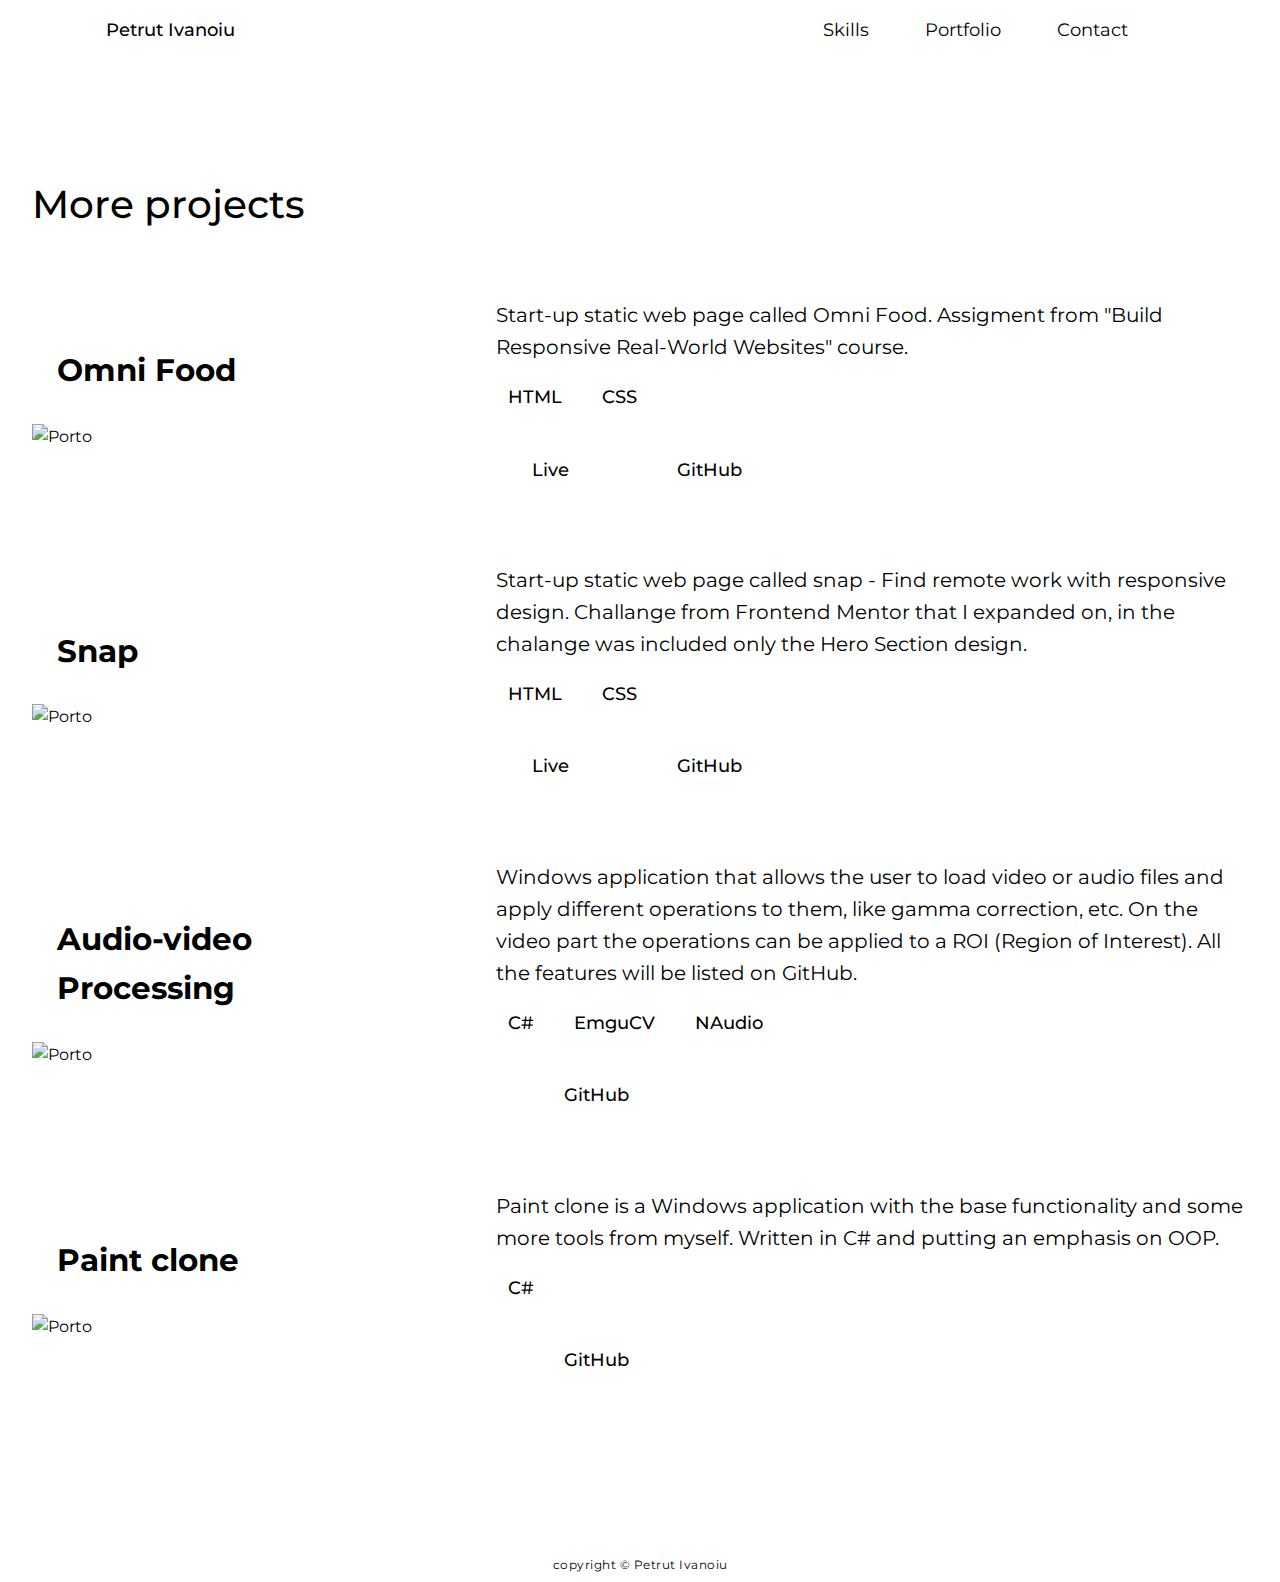
==== more-projects.html @ 1a075ac0 "added template for more projects" ====
<!DOCTYPE html>
<html lang="en">
  <head>
    <meta charset="UTF-8" />
    <meta http-equiv="X-UA-Compatible" content="IE=edge" />
    <meta name="viewport" content="width=device-width, initial-scale=1.0" />
    <meta
      name="description"
      content="Portfolio of Petrut Ivanoiu that shows his projects in web development"
    />
    <link rel="icon" type="image/x-icon" href="./resources/favicon.ico" />
    <link rel="preconnect" href="https://fonts.googleapis.com" />
    <link rel="preconnect" href="https://fonts.gstatic.com" crossorigin />
    <link
      href="https://fonts.googleapis.com/css2?family=Montserrat:wght@300;400;500;600;700&display=swap"
      rel="stylesheet"
    />
    <script src="https://cdn.jsdelivr.net/npm/kute.js@2.1.2/dist/kute.min.js"></script>
    <link rel="stylesheet" href="styles/general.css" />
    <link rel="stylesheet" href="styles/colors.css" />
    <link rel="stylesheet" href="styles/style.css" />
    <link rel="stylesheet" href="styles/queries.css" />
    <title>Ivanoiu Petrut | More Projects</title>
  </head>
  <body class="dark">
    <header class="header">
      <!-- LOGO -->
      <a href="#" class="lnk my-logo">
        <div aria-hidden="true" class="circle"></div>
        <p>Petrut Ivanoiu</p>
      </a>

      <!-- NAVIGATION -->
      <nav class="nav">
        <ul class="list nav__list">
          <li class="nav__item">
            <a href="index.html#skills" class="lnk lnk--nav">Skills</a>
          </li>
          <li class="nav__item">
            <a href="index.html#work" class="lnk lnk--nav">Portfolio</a>
          </li>
          <li class="nav__item">
            <a href="index.html#contact" class="lnk lnk--nav">Contact</a>
          </li>
          <li class="nav__item">
            <button id="theme-btn" class="btn btn--nav">
              <ion-icon name="sunny" class="icon icon--theme"></ion-icon>
              <ion-icon name="moon" class="icon icon--theme"></ion-icon>
            </button>
          </li>
        </ul>
      </nav>
    </header>

    <main>
      <div class="container">
        <h2 class="secondary--heading">More projects</h2>
      </div>
      <section class="container portfolio-wrapper">
        <div class="portfolio-item">
          <div>
            <h3
              class="portfolio-item__title heading--tertiary bg--secondary-color"
            >
              Omni Food
            </h3>
            <img
              src="resources/works/work_omni-food.webp"
              alt="Porto"
              width="400"
              class="portfolio-item__image"
            />
          </div>
          <div class="portfolio-item__details">
            <p class="work__text">
              Start-up static web page called Omni Food. Assigment from "Build
              Responsive Real-World Websites" course.
            </p>
            <ul class="work__technologies">
              <li>HTML</li>
              <li>CSS</li>
            </ul>
            <div class="btn__group">
              <a
                href="https://ivanoiupetrut.github.io/Omni-Food/"
                class="lnk lnk--full lnk--full-animation"
                rel="noopener"
                target="_blank"
                ><ion-icon name="caret-forward-outline"></ion-icon> Live</a
              >
              <a
                href="https://github.com/IvanoiuPetrut/Omni-Food"
                class="lnk lnk--full lnk--full-animation"
                rel="noopener"
                target="_blank"
                ><ion-icon class="icon--work" name="logo-github"></ion-icon>
                GitHub</a
              >
            </div>
          </div>
        </div>

        <div class="portfolio-item">
          <div>
            <h3
              class="portfolio-item__title heading--tertiary bg--secondary-color"
            >
              Snap
            </h3>
            <img
              src="resources/works/work_snap.webp"
              alt="Porto"
              width="400"
              class="portfolio-item__image"
            />
          </div>
          <div class="portfolio-item__details">
            <p class="work__text">
              Start-up static web page called snap - Find remote work with
              responsive design. Challange from Frontend Mentor that I expanded
              on, in the chalange was included only the Hero Section design.
            </p>
            <ul class="work__technologies">
              <li>HTML</li>
              <li>CSS</li>
            </ul>
            <div class="btn__group">
              <a
                href="https://ivanoiupetrut.github.io/snap-find-remote-work/"
                class="lnk lnk--full lnk--full-animation"
                rel="noopener"
                target="_blank"
                ><ion-icon name="caret-forward-outline"></ion-icon> Live</a
              >
              <a
                href="https://github.com/IvanoiuPetrut/snap-find-remote-work/"
                class="lnk lnk--full lnk--full-animation"
                rel="noopener"
                target="_blank"
                ><ion-icon class="icon--work" name="logo-github"></ion-icon>
                GitHub</a
              >
            </div>
          </div>
        </div>

        <div class="portfolio-item">
          <div>
            <h3
              class="portfolio-item__title heading--tertiary bg--secondary-color"
            >
              Audio-video Processing
            </h3>
            <img
              src="resources/works/work_snap.webp"
              alt="Porto"
              width="400"
              class="portfolio-item__image"
            />
          </div>
          <div class="portfolio-item__details">
            <p class="work__text">
              Windows application that allows the user to load video or audio
              files and apply different operations to them, like gamma
              correction, etc. On the video part the operations can be applied
              to a ROI (Region of Interest). All the features will be listed on
              GitHub.
            </p>
            <ul class="work__technologies">
              <li>C#</li>
              <li>EmguCV</li>
              <li>NAudio</li>
            </ul>
            <div class="btn__group">
              <a
                href="https://github.com/IvanoiuPetrut/audio-video-processing"
                class="lnk lnk--full lnk--full-animation"
                rel="noopener"
                target="_blank"
                ><ion-icon class="icon--work" name="logo-github"></ion-icon>
                GitHub</a
              >
            </div>
          </div>
        </div>

        <div class="portfolio-item">
          <div>
            <h3
              class="portfolio-item__title heading--tertiary bg--secondary-color"
            >
              Paint clone
            </h3>
            <img
              src="resources/works/work_snap.webp"
              alt="Porto"
              width="400"
              class="portfolio-item__image"
            />
          </div>
          <div class="portfolio-item__details">
            <p class="work__text">
              Paint clone is a Windows application with the base functionality
              and some more tools from myself. Written in C# and putting an
              emphasis on OOP.
            </p>
            <ul class="work__technologies">
              <li>C#</li>
            </ul>
            <div class="btn__group">
              <a
                href="https://github.com/IvanoiuPetrut/Paint-Clone"
                class="lnk lnk--full lnk--full-animation"
                rel="noopener"
                target="_blank"
                ><ion-icon class="icon--work" name="logo-github"></ion-icon>
                GitHub</a
              >
            </div>
          </div>
        </div>
      </section>

      <p class="coppyright">copyright &#169; Petrut Ivanoiu</p>
    </main>

    <script src="scripts/script.js"></script>
    <script
      type="module"
      src="https://unpkg.com/ionicons@5.5.2/dist/ionicons/ionicons.esm.js"
    ></script>
    <script
      nomodule
      src="https://unpkg.com/ionicons@5.5.2/dist/ionicons/ionicons.js"
    ></script>
  </body>
</html>
---- styles/general.css ----
*,
*::after,
*::before {
  box-sizing: border-box;
  margin: 0;
  padding: 0;
}

img {
  display: block;
}

html {
  font-size: 62.5%;
  scroll-behavior: smooth;
}

body {
  font-family: "Montserrat", sans-serif;
  font-size: 1.6rem;
  line-height: 1.6;
  background-color: var(--bg);
  color: var(--text);
  transition: background-color 0.1s ease-in-out;

  position: relative;
}

/* *********** */
/* ANIMATIONS */
/* *********** */

.lnk--underline-animation:link::before,
.lnk--underline-animation:visited::before {
  content: "";
  position: absolute;
  bottom: 0;
  left: 0;
  width: 0%;
  height: 2px;
  background-color: currentColor;
  transition: all 0.3s ease-in-out;
}

.lnk--underline-animation:hover::before,
.lnk--underline-animation:active::before {
  width: 100%;
}

.lnk--full-animation:link::before,
.lnk--full-animation:visited::before {
  z-index: -1;
  content: "";
  position: absolute;
  bottom: 0;
  left: 0;
  width: 0%;
  height: 100%;
  background-color: var(--bg--trans);
  border-radius: 7px;
  transition: all 0.3s ease-in-out;
}

.lnk--full-animation:hover::before,
.lnk--full-animation:active::before {
  width: 100%;
}

/* *********** */
/* GENERAL */
/* *********** */

.container {
  max-width: 144rem;
  margin: 0 auto;
  padding: 0 3.2rem;
}

.bg--secondary-color {
  border-radius: 9px;
  background-color: var(--bg--lighter);
  padding: 0.4rem 2.5rem;
}

.inverse-order {
  order: 1;
}

.margin-btm--big {
  margin-bottom: 16rem;
}

.color--primary {
  color: var(--primary);
}

.list {
  list-style: none;
}

.lnk {
  display: inline-block;
  text-decoration: none;
  color: currentColor;
}

.btn {
  display: inline-block;
  border: none;
  background-color: transparent;
  cursor: pointer;
}

/* HEADINGS */

.primary--heading {
  font-size: 6.1rem;
  font-weight: 600;
  margin-bottom: 4.8rem;
  line-height: 1.5;
  letter-spacing: 1.5px;
}

.secondary--heading {
  font-size: 3.9rem;
  font-weight: 500;
  display: inline-block;
  margin-bottom: 6.4rem;

  position: relative;
}

.secondary--heading::before {
  content: "";
  width: 100%;
  height: 4px;
  background-color: var(--bg--lighter);

  position: absolute;
  left: 0;
  bottom: 5px;
}

.heading--tertiary {
  display: inline-block;
  font-size: 3.1rem;
  font-weight: bold;
  margin-bottom: 2.4rem;
}
---- styles/style.css ----
/* HEADER */

.header {
  display: flex;
  justify-content: space-between;
  align-items: center;
  padding: 0.8rem 11.2rem;
  margin-bottom: 11.2rem;
  background-color: var(--bg--lighter);
}

.my-logo {
  display: flex;
  align-items: center;
  gap: 1.2rem;
  padding: 0.8rem 1.2rem;
  border-radius: 9px;
  transition: all 0.4s ease-in-out, color 0.3s ease-in-out;
}

.my-logo:hover {
  background-color: var(--bg);
}

.my-logo > .circle {
  width: 1.8rem;
  height: 1.8rem;
  border-radius: 50%;
  background-color: var(--primary);
}

.my-logo > p {
  font-size: 1.8rem;
  font-weight: 500;
  color: var(--primary);
}

.logo {
  height: 3.2rem;
  width: auto;
}

.light .logo,
.light .footer__logo {
  content: url("../resources/logo-light.webp");
}

.sticky .header {
  position: fixed;
  top: 0;
  left: 0;
  width: 100%;
  z-index: 999;
  box-shadow: 0 1.2rem 3.2rem rgba(0, 0, 0, 0.1);
}

.sticky .hero {
  margin-top: 16.4rem;
}

/* NAV */

.nav__list {
  display: flex;
  align-items: center;
  gap: 3.2rem;
}

.lnk--nav:link,
.lnk--nav:visited {
  font-size: 1.8rem;
  font-weight: 400;
  text-decoration: none;
  padding: 0.2rem 1.2rem;
  border-radius: 9px;
  transition: all 0.4s ease-in-out, color 0.3s ease-in-out;

  position: relative;
}

.lnk--nav:hover,
.lnk--nav:active {
  color: var(--primary);
}

.lnk--nav:link::before,
.lnk--nav:visited::before {
  content: "";
  position: absolute;
  bottom: 0;
  left: 0;
  width: 0%;
  height: 100%;
  background-color: var(--bg--trans);
  border-radius: 9px;
  transition: all 0.3s ease-in-out;
}

.lnk--nav:hover::before,
.lnk--nav:active::before {
  width: 100%;
}

.lnk--header:link,
.lnk--header:visited {
  color: var(--accent);
  position: relative;
}

.lnk--header:hover,
.lnk--header:active {
  color: var(--accent--darker);
}

/* THEME BUTTON */

.icon--theme {
  width: 2rem;
  height: 2rem;
  color: var(--bg--lighter);
}

.light .icon--theme[name="sunny"] {
  display: none;
}

.light .icon--theme[name="moon"] {
  display: block;
}

.dark .icon--theme[name="moon"] {
  display: none;
}

.dark .icon--theme[name="sunny"] {
  display: block;
}

.btn--nav {
  background-color: var(--theme-color);
  padding: 1.2rem;
  border-radius: 9px;

  transition: all 0.4s ease-in-out;
}

.btn--nav:hover,
.btn--nav:active {
  background-color: var(--theme-color--secondary);
}

/* MAIN */

/* HERO SECTION */

.hero {
  padding: 0 6.4rem;
}

.hero__wrapper {
  display: grid;
  grid-template-columns: 60fr 40fr;
  gap: 6.4rem;
  place-items: center;
}

.hero__tittle {
  display: inline-block;
  font-size: 2.5rem;
  font-weight: 500;
  margin-bottom: 0.6rem;
}

.sub-title {
  font-size: 2rem;
  font-weight: 400;
  letter-spacing: 0.5px;
}

.hero__description {
  font-size: 2rem;
  font-weight: 400;
  color: var(--text--secondary);
  width: 70%;
  margin-bottom: 3.2rem;
}

/* BLOB ANIMATION */
.hero__img {
  width: 60%;
  height: 80%;
  margin: 0 auto;
}

.hero__img--photo {
  width: 100%;
  height: 100%;
  object-fit: cover;
  border-radius: 9px;
}

.hero__img--backdrop {
  width: 100%;
  height: 100%;
  background-color: var(--bg);
  border: 2px dashed var(--primary);
  border-radius: 9px;

  position: relative;
  top: -95%;
  left: 7%;
  z-index: -1;
}
//create a after element taht is bigger than the image

/* SKILLSA SECTION */

/* work secondary heading */

.skills .secondary--heading::before {
  background-color: var(--bg);
}

.skills {
  padding: 12.8rem 6.4rem;
  background-color: var(--bg--lighter);
}

.skills__content {
  display: grid;
  grid-template-columns: repeat(3, 1fr);
  gap: 3.2rem;
}

.skills__item {
  display: flex;
  flex-direction: column;
  align-items: center;

  background-color: var(--bg);
  width: 75%;
  padding: 4.8rem 3.2rem;
  border-radius: 9px;

  transition: transform 0.3s ease-in-out, box-shadow 0.3s linear;
}

.skills__item:hover {
  transform: translateY(-0.8rem);
  box-shadow: 0px 0px 10px var(--bg);
}

.skills__item img {
  width: 15.2rem;
  height: 15.2rem;
  border-radius: 9px;
  margin-bottom: 2rem;
}

.btn__group {
  display: flex;
}

.icon--work {
  width: 3.2rem;
  height: 3.2rem;
  /* color: var(--accent); */
}

/* change img for light theme */

.light .skills__item:nth-child(1) img {
  content: url(../resources/skills/languages_light-theme.svg);
}

.light .skills__item:nth-child(2) img {
  content: url(../resources/skills/tools_light-theme.svg);
}

.light .skills__item:nth-child(3) img {
  content: url(../resources/skills/design_light-theme.svg);
}

/*  */

.skills__item:nth-child(1) {
  place-self: end;
}

.skills__item:nth-child(2) {
  place-self: center;
  height: 100%;
}

.skills__list {
  color: var(--text--secondary);
  font-size: 2rem;
  text-align: center;
}

.skills__list li {
  margin-bottom: 0.4rem;
}

.skills__list li:last-child {
  margin-bottom: 0;
}

/* WORKS */

.work__item {
  display: grid;
  grid-template-columns: 60fr 40fr;
  place-items: center;
  gap: 6.4rem;

  margin-bottom: 19.2rem;
}

.work__item:last-child {
  margin-bottom: 0;
}

.work__item--reverse-grid {
  grid-template-columns: 40fr 60fr;
}

.work__img img {
  width: 100%;
}

.work__details {
  padding: 0.8rem;
}

.work__text {
  color: var(--text--secondary);
  font-size: 2rem;
  margin-bottom: 1.6rem;
}

.work__technologies {
  display: flex;
  list-style: none;
  gap: 1.6rem;
  color: var(--text--secondary);
  margin-bottom: 3.2rem;
}

.work__technologies li {
  font-size: 1.8rem;
  font-weight: 500;
  padding: 0.4rem 1.2rem;
  border-radius: 9px;
  background-color: var(--bg--trans);
  color: var(--primary);
}

.lnk--full:link,
.lnk--full:visited {
  display: flex;
  align-items: center;
  gap: 1.2rem;
  /* make it so it doesent take the full width */
  width: fit-content;

  font-size: 1.8rem;
  font-weight: 500;
  color: var(--bg);
  background-color: var(--primary);
  padding: 0.6rem 2.4rem;
  border-radius: 7px;
  margin-right: 1.6rem;
  transition: background-color 0.1s ease-in-out;

  position: relative;
}

.lnk--full:hover,
.lnk--full:active {
  background-color: transparent;
  color: var(--primary);
}

/* MORE PROJECTS */

.portfolio-item {
  display: flex;
  align-items: center;
  gap: 6.4rem;
}

.portfolio-wrapper {
  display: flex;
  flex-direction: column;
  gap: 7.2rem;
}

/* FOOTER */

.footer {
  padding-top: 16rem;
  border-top: 2px solid var(--bg--lighter);
}

.footer__header {
  display: flex;
  flex-direction: column;
  align-items: center;
}

.footer__title {
  display: inline-block;
  font-size: 2rem;
  margin-bottom: 0.8rem;
  letter-spacing: 1px;
}

.footer__subtitle {
  font-size: 6.1rem;
  text-transform: uppercase;
  letter-spacing: 2px;
  margin-bottom: 6.4rem;
}

.footer__content {
  display: grid;
  grid-template-columns: 1fr 1fr;
  gap: 6.4rem;
}

.footer__row-1 {
  place-self: end;
  width: 60%;
}

.blob {
  fill: var(--primary);
}

.footer__row-1 img,
.footer__row-1 a {
  width: 100%;
  height: auto;
}

.footer__row-2 {
  align-self: center;
}

.footer__list {
  display: flex;
  flex-direction: column;
  gap: 1.6rem;
}

.lnk--footer:link,
.lnk--footer:visited {
  display: inline-block;

  color: var(--primary);
  font-size: 2rem;
  padding: 0.6rem 1.2rem;
  border-radius: 9px;

  transition: all 0.2s ease-in-out;
  position: relative;
}

.icon--footer {
  vertical-align: middle;
  margin-right: 0.8rem;
}

.work__see-more:link,
.work__see-more:visited {
  display: flex;
  align-items: center;
  gap: 1rem;
  margin-top: 1.6rem;
  font-size: 2.4rem;
  grid-column: span 2;
}

/* coppyright */

.coppyright {
  font-size: 1.2rem;
  letter-spacing: 0.5px;
  text-align: center;
  background-color: var(--bg--lighter);
  color: var(--text--secondary);
  width: 100%;
  padding: 0.8rem 0;

  position: absolute;
  bottom: -200px;
  left: 50%;
  transform: translateX(-50%);
}
---- styles/queries.css ----
/* BELLOW 1370PX */

@media (max-width: 86em) {
  .header {
    padding: 0.8rem 6.4rem;
  }

  .hero__wrapper {
    gap: 4.8rem;
  }

  .hero__tittle {
    font-size: 2.2rem;
  }

  .hero__title--first-paragraph::after {
    content: "\a";
    white-space: pre;
  }

  .hero__description {
    font-size: 1.8rem;
    width: 85%;
  }

  .skills__item img {
    width: 12.8rem;
    height: 12.8rem;
  }
}

/* BELLOW 1200PX */

@media (max-width: 75em) {
  html {
    font-size: 56.25%;
  }
}

/* BELLOW 1050PX */

@media (max-width: 66em) {
  .heading--tertiary {
    font-size: 2.5rem;
  }

  .footer__subtitle {
    font-size: 4.8rem;
  }

  .skills__item {
    width: 85%;
  }

  .skills__item img {
    width: 10.4rem;
    height: 10.4rem;
  }
}

/* BELLOW 920PX */

@media (max-width: 58em) {
  html {
    font-size: 50%;
  }

  .header {
    margin-bottom: 6.4rem;
  }

  .primary--heading {
    font-size: 4.8rem;
  }

  .hero__wrapper {
    grid-template-columns: 1fr;
  }

  .hero__title--first-paragraph::after {
    content: "";
  }

  .hero__content {
    display: flex;
    flex-direction: column;
    align-items: center;
  }

  .hero__img {
    height: 90%;
    width: 40%;
  }

  .primary--heading {
    text-align: center;
  }

  .hero__description {
    width: 70%;
    text-align: center;
  }

  .margin-btm--big {
    margin-bottom: 10.4rem;
  }

  .portfolio-item {
    flex-direction: column;
    gap: 3.2rem;
  }

  .portfolio-item__title {
    display: block;
    margin-inline: auto;
    width: fit-content;
  }

  .portfolio-item .work__text {
    text-align: center;
  }

  .portfolio-item .work__technologies,
  .portfolio-item .btn__group {
    width: fit-content;
    margin-inline: auto;
  }

  .portfolio-wrapper {
    gap: 12.8rem;
  }

  .portfolio-item__image {
    width: 70%;
    margin-inline: auto;
  }

  .footer {
    padding-top: 10.4rem;
  }
}

/* BELLOW 790PX */

@media (max-width: 50em) {
  .skills {
    padding: 12.8rem 0;
  }

  .skills__item {
    width: 90%;
  }
}

/* BELLOW 670PX */

@media (max-width: 42em) {
  .hero {
    padding: 0 0;
  }

  .hero__tittle {
    display: block;
    margin: 0 auto;
    text-align: center;
  }

  /* .primary--heading {
    margin-top: 4.8rem;
  } */

  .hero__description {
    width: 100%;
  }

  .skills__content {
    grid-template-columns: repeat(2, 1fr);
  }

  .skills__item {
    width: 70%;
  }

  .skills__item:nth-child(2) {
    place-self: start;
  }

  .skills__item:nth-child(3) {
    grid-column: 1/-1;
    place-self: center;
    width: 35%;
  }

  .skills__item img {
    width: 8.4rem;
    height: 8.4rem;
  }

  .work__item {
    grid-template-columns: 1fr;
  }

  .work__img img {
    width: 90%;
    margin: 0 auto;
  }

  .work__details {
    display: flex;
    flex-direction: column;
    align-items: center;
  }

  .work__text {
    text-align: center;
  }

  .inverse-order {
    order: 0;
  }

  .footer__content {
    grid-template-columns: 30fr 70fr;
  }

  .footer__row-1 {
    place-self: end;
    width: 100%;
  }
}

/* BELLOW 500PX */

@media (max-width: 32em) {
  .heading--tertiary {
    text-align: center;
  }

  .header {
    padding: 0.8rem 2.4rem;
  }

  .hero__tittle {
    font-size: 1.8rem;
  }

  .sub-title {
    font-size: 1.8rem;
  }

  .hero__description {
    font-size: 1.6rem;
  }

  .skills__item {
    width: 100%;
  }

  .skills__item:nth-child(3) {
    width: 50%;
  }

  .portfolio-item__image {
    width: 100%;
  }

  .footer__subtitle {
    font-size: 4rem;
  }

  .footer__content {
    grid-template-columns: 1fr;
  }

  .footer__row-2 {
    grid-row-start: 1;
  }

  .footer__list {
    align-items: center;
  }

  .footer__row-1 {
    width: 50%;
    place-self: center;
  }
}

/* BELLOW 420PX */

@media (max-width: 27em) {
  .nav__list {
    gap: 0.8rem;
  }

  .sub-title--first-paragraph::after {
    content: "\a";
    white-space: pre;
  }

  .skills__content {
    grid-template-columns: 1fr;
  }

  .skills__item.skills__item {
    width: 70%;
    place-self: center;
  }

  .footer__title,
  .footer__subtitle {
    text-align: center;
  }
}
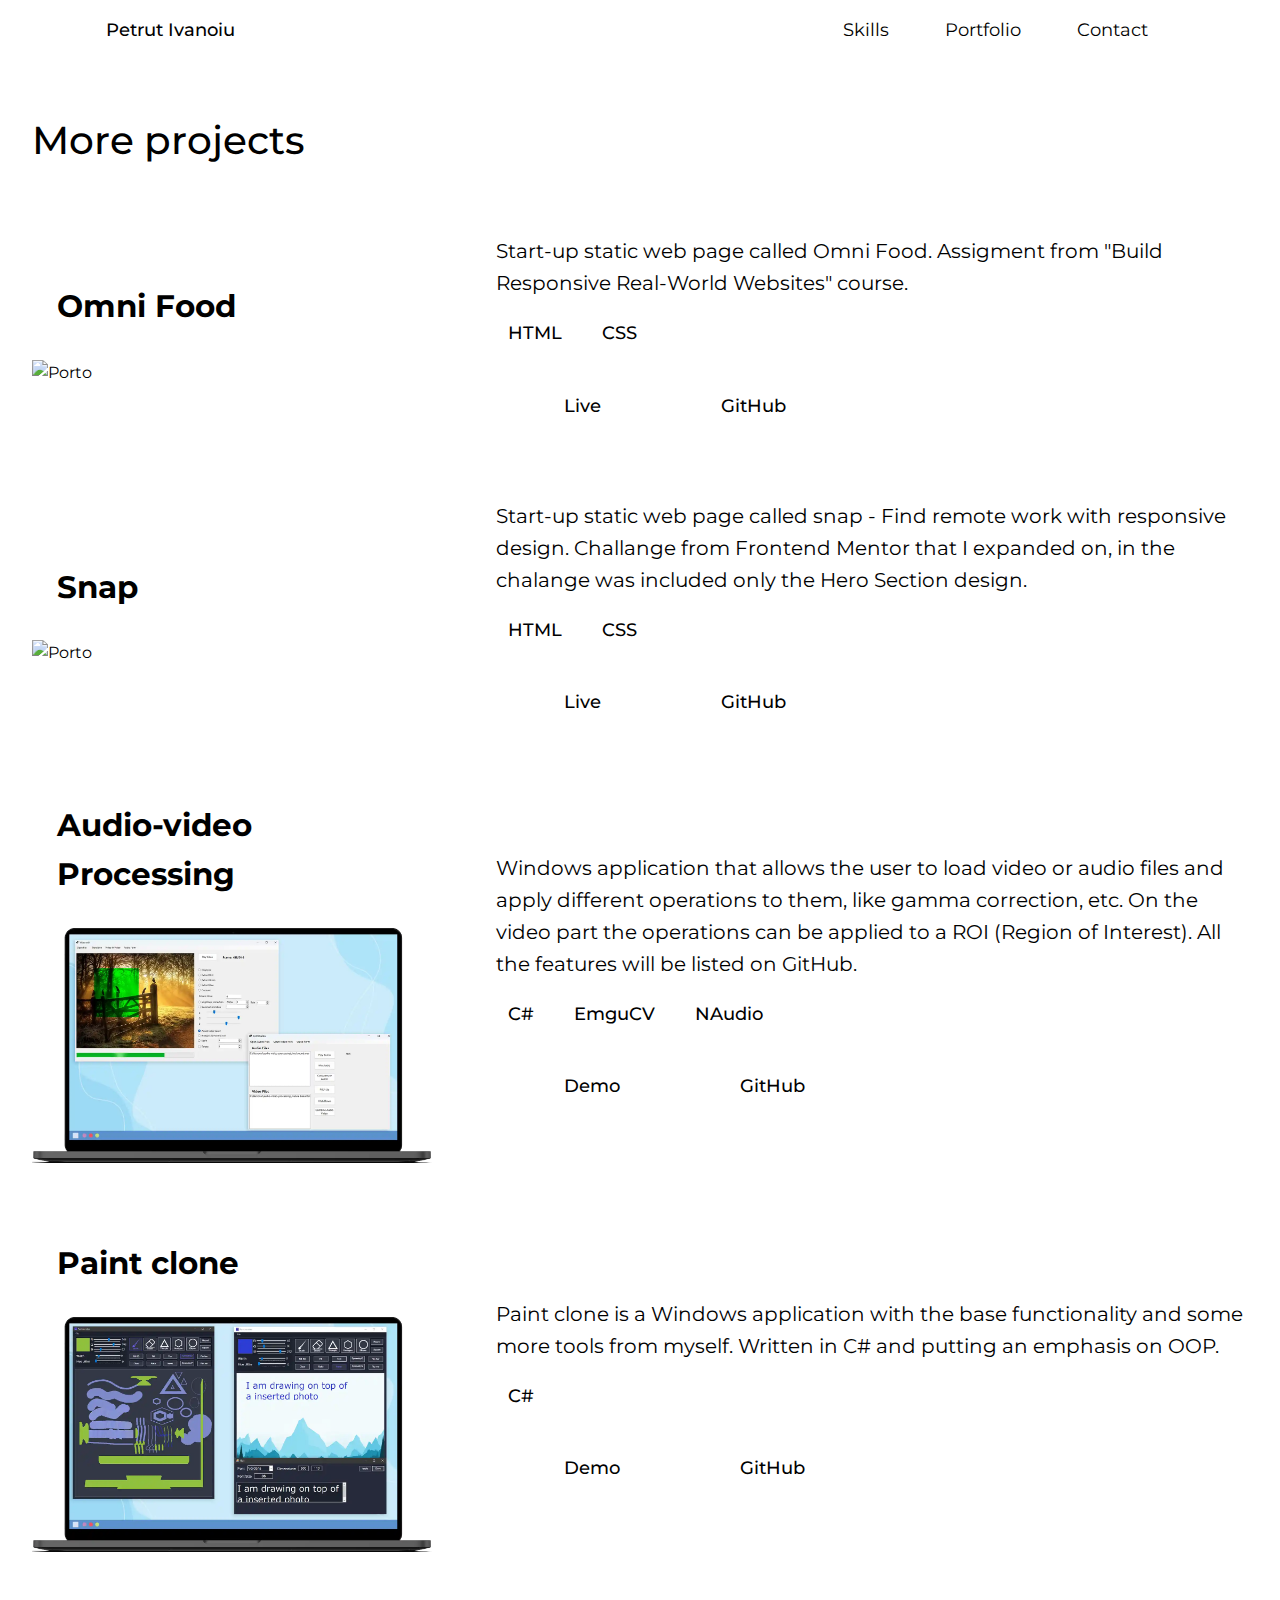
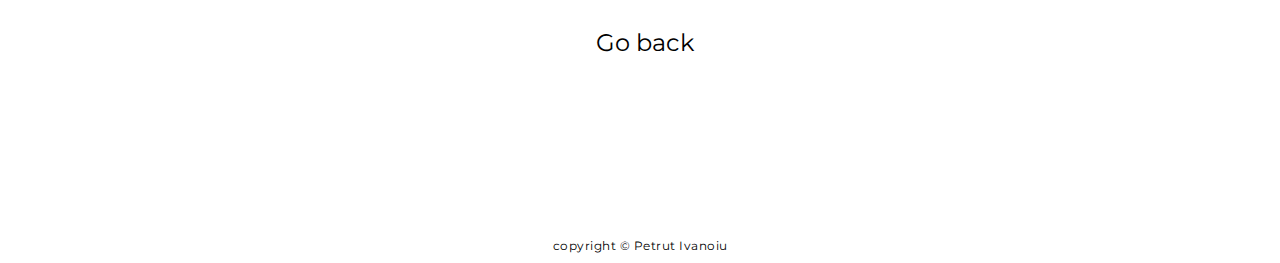
==== commit 4e76f95c: "feat added more projects items and theme saver on local storage" ====
--- a/more-projects.html
+++ b/more-projects.html
@@ -22,25 +22,28 @@
     <link rel="stylesheet" href="styles/queries.css" />
     <title>Ivanoiu Petrut | More Projects</title>
   </head>
-  <body class="dark">
-    <header class="header">
+  <body>
+    <header class="header header--second-page">
       <!-- LOGO -->
-      <a href="#" class="lnk my-logo">
+      <a href="/index.html" class="lnk my-logo">
         <div aria-hidden="true" class="circle"></div>
-        <p>Petrut Ivanoiu</p>
+        <p>
+          <span class="my-logo__first-name">Petrut</span>
+          <span class="my-logo__second-name">Ivanoiu</span>
+        </p>
       </a>
 
       <!-- NAVIGATION -->
       <nav class="nav">
         <ul class="list nav__list">
           <li class="nav__item">
-            <a href="index.html#skills" class="lnk lnk--nav">Skills</a>
-          </li>
-          <li class="nav__item">
-            <a href="index.html#work" class="lnk lnk--nav">Portfolio</a>
-          </li>
-          <li class="nav__item">
-            <a href="index.html#contact" class="lnk lnk--nav">Contact</a>
+            <a href="#skills" class="lnk lnk--nav">Skills</a>
+          </li>
+          <li class="nav__item">
+            <a href="#work" class="lnk lnk--nav">Portfolio</a>
+          </li>
+          <li class="nav__item">
+            <a href="#footer" class="lnk lnk--nav">Contact</a>
           </li>
           <li class="nav__item">
             <button id="theme-btn" class="btn btn--nav">
@@ -86,7 +89,11 @@
                 class="lnk lnk--full lnk--full-animation"
                 rel="noopener"
                 target="_blank"
-                ><ion-icon name="caret-forward-outline"></ion-icon> Live</a
+                ><ion-icon
+                  class="icon--work"
+                  name="caret-forward-outline"
+                ></ion-icon>
+                Live</a
               >
               <a
                 href="https://github.com/IvanoiuPetrut/Omni-Food"
@@ -130,7 +137,11 @@
                 class="lnk lnk--full lnk--full-animation"
                 rel="noopener"
                 target="_blank"
-                ><ion-icon name="caret-forward-outline"></ion-icon> Live</a
+                ><ion-icon
+                  class="icon--work"
+                  name="caret-forward-outline"
+                ></ion-icon>
+                Live</a
               >
               <a
                 href="https://github.com/IvanoiuPetrut/snap-find-remote-work/"
@@ -152,7 +163,7 @@
               Audio-video Processing
             </h3>
             <img
-              src="resources/works/work_snap.webp"
+              src="resources/works/work_audio-video.webp"
               alt="Porto"
               width="400"
               class="portfolio-item__image"
@@ -173,6 +184,14 @@
             </ul>
             <div class="btn__group">
               <a
+                href="https://www.youtube.com/watch?v=2WkaNH3bdeQ"
+                class="lnk lnk--full lnk--full-animation"
+                rel="noopener"
+                target="_blank"
+                ><ion-icon class="icon--work" name="videocam"></ion-icon>
+                Demo</a
+              >
+              <a
                 href="https://github.com/IvanoiuPetrut/audio-video-processing"
                 class="lnk lnk--full lnk--full-animation"
                 rel="noopener"
@@ -192,7 +211,7 @@
               Paint clone
             </h3>
             <img
-              src="resources/works/work_snap.webp"
+              src="resources/works/work_paint-clone.webp"
               alt="Porto"
               width="400"
               class="portfolio-item__image"
@@ -209,6 +228,14 @@
             </ul>
             <div class="btn__group">
               <a
+                href="https://www.youtube.com/watch?v=l9zgRJr-77I"
+                class="lnk lnk--full lnk--full-animation"
+                rel="noopener"
+                target="_blank"
+                ><ion-icon class="icon--work" name="videocam"></ion-icon>
+                Demo</a
+              >
+              <a
                 href="https://github.com/IvanoiuPetrut/Paint-Clone"
                 class="lnk lnk--full lnk--full-animation"
                 rel="noopener"
@@ -218,6 +245,15 @@
               >
             </div>
           </div>
+        </div>
+        <div>
+          <a
+            href="more-projects.html"
+            class="lnk lnk--header lnk--underline-animation work__go-back"
+          >
+            <ion-icon name="chevron-back"></ion-icon>
+            <span> Go back </span>
+          </a>
         </div>
       </section>
 
--- a/styles/style.css
+++ b/styles/style.css
@@ -7,6 +7,10 @@
   padding: 0.8rem 11.2rem;
   margin-bottom: 11.2rem;
   background-color: var(--bg--lighter);
+}
+
+.header--second-page {
+  margin-bottom: 4.8rem;
 }
 
 .my-logo {
@@ -211,8 +215,6 @@
   left: 7%;
   z-index: -1;
 }
-//create a after element taht is bigger than the image
-
 /* SKILLSA SECTION */
 
 /* work secondary heading */
@@ -259,6 +261,9 @@
 
 .btn__group {
   display: flex;
+  flex-wrap: wrap;
+  /* add vertical gap */
+  gap: 1.2rem;
 }
 
 .icon--work {
@@ -482,6 +487,16 @@
   grid-column: span 2;
 }
 
+.work__go-back:link,
+.work__go-back:visited {
+  font-size: 2.4rem;
+  display: flex;
+  align-items: center;
+  gap: 1rem;
+  width: fit-content;
+  margin-inline: auto;
+}
+
 /* coppyright */
 
 .coppyright {
--- a/styles/queries.css
+++ b/styles/queries.css
@@ -155,6 +155,10 @@
 /* BELLOW 670PX */
 
 @media (max-width: 42em) {
+  .my-logo__second-name {
+    display: none;
+  }
+
   .hero {
     padding: 0 0;
   }
@@ -215,6 +219,10 @@
     text-align: center;
   }
 
+  .btn__group {
+    justify-content: center;
+  }
+
   .inverse-order {
     order: 0;
   }
@@ -293,6 +301,10 @@
     gap: 0.8rem;
   }
 
+  .my-logo__first-name {
+    display: none;
+  }
+
   .sub-title--first-paragraph::after {
     content: "\a";
     white-space: pre;
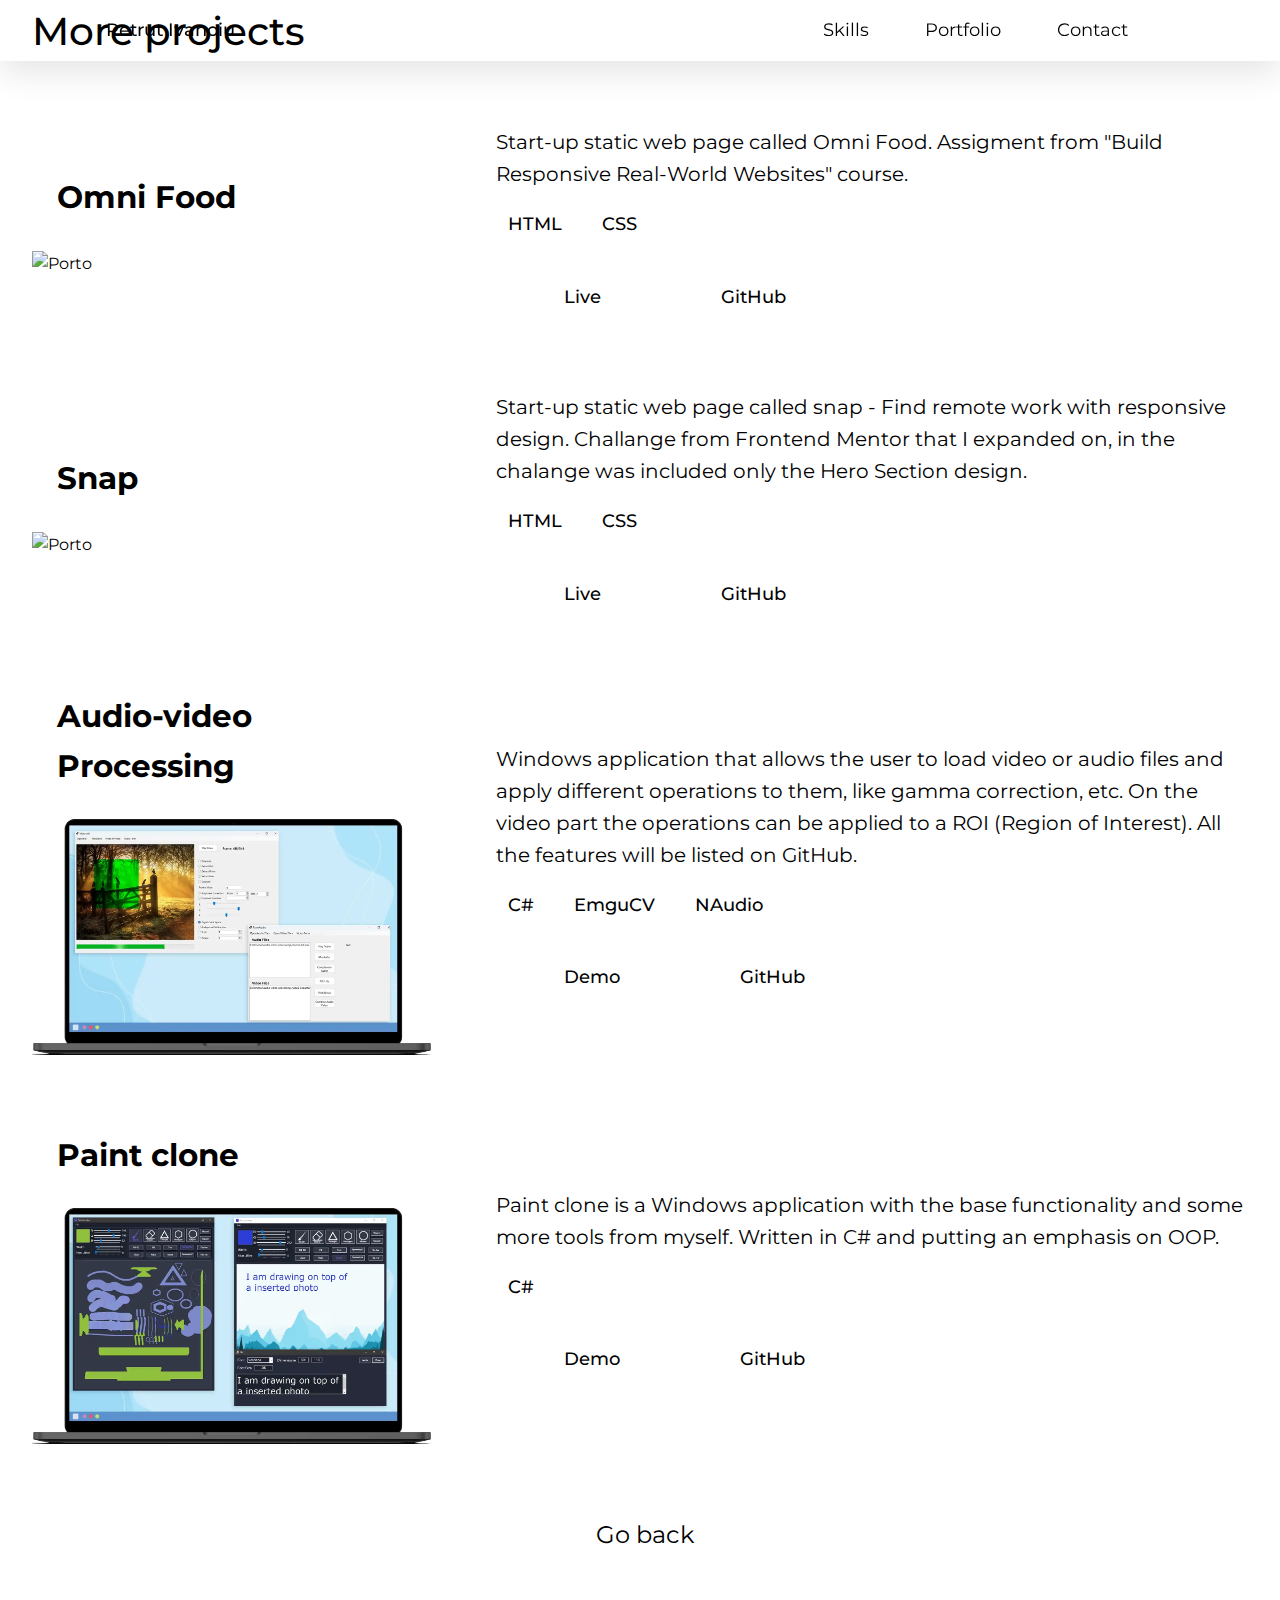
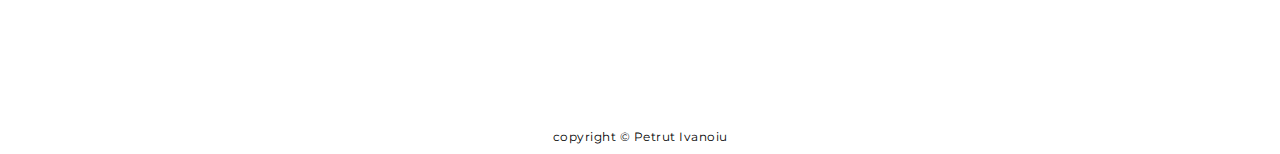
==== commit 22b81a04: "added various visual bug fixes to theme and elements" ====
--- a/more-projects.html
+++ b/more-projects.html
@@ -37,13 +37,13 @@
       <nav class="nav">
         <ul class="list nav__list">
           <li class="nav__item">
-            <a href="#skills" class="lnk lnk--nav">Skills</a>
-          </li>
-          <li class="nav__item">
-            <a href="#work" class="lnk lnk--nav">Portfolio</a>
-          </li>
-          <li class="nav__item">
-            <a href="#footer" class="lnk lnk--nav">Contact</a>
+            <a href="index.html#skills" class="lnk lnk--nav">Skills</a>
+          </li>
+          <li class="nav__item">
+            <a href="index.html#work" class="lnk lnk--nav">Portfolio</a>
+          </li>
+          <li class="nav__item">
+            <a href="index.html#footer" class="lnk lnk--nav">Contact</a>
           </li>
           <li class="nav__item">
             <button id="theme-btn" class="btn btn--nav">
@@ -248,7 +248,7 @@
         </div>
         <div>
           <a
-            href="more-projects.html"
+            href="index.html"
             class="lnk lnk--header lnk--underline-animation work__go-back"
           >
             <ion-icon name="chevron-back"></ion-icon>
@@ -261,6 +261,7 @@
     </main>
 
     <script src="scripts/script.js"></script>
+    <script src="scripts/theme.js"></script>
     <script
       type="module"
       src="https://unpkg.com/ionicons@5.5.2/dist/ionicons/ionicons.esm.js"
--- a/styles/style.css
+++ b/styles/style.css
@@ -477,6 +477,10 @@
   margin-right: 0.8rem;
 }
 
+.see-more__wrapper {
+  grid-column: span 2;
+}
+
 .work__see-more:link,
 .work__see-more:visited {
   display: flex;
@@ -484,7 +488,6 @@
   gap: 1rem;
   margin-top: 1.6rem;
   font-size: 2.4rem;
-  grid-column: span 2;
 }
 
 .work__go-back:link,
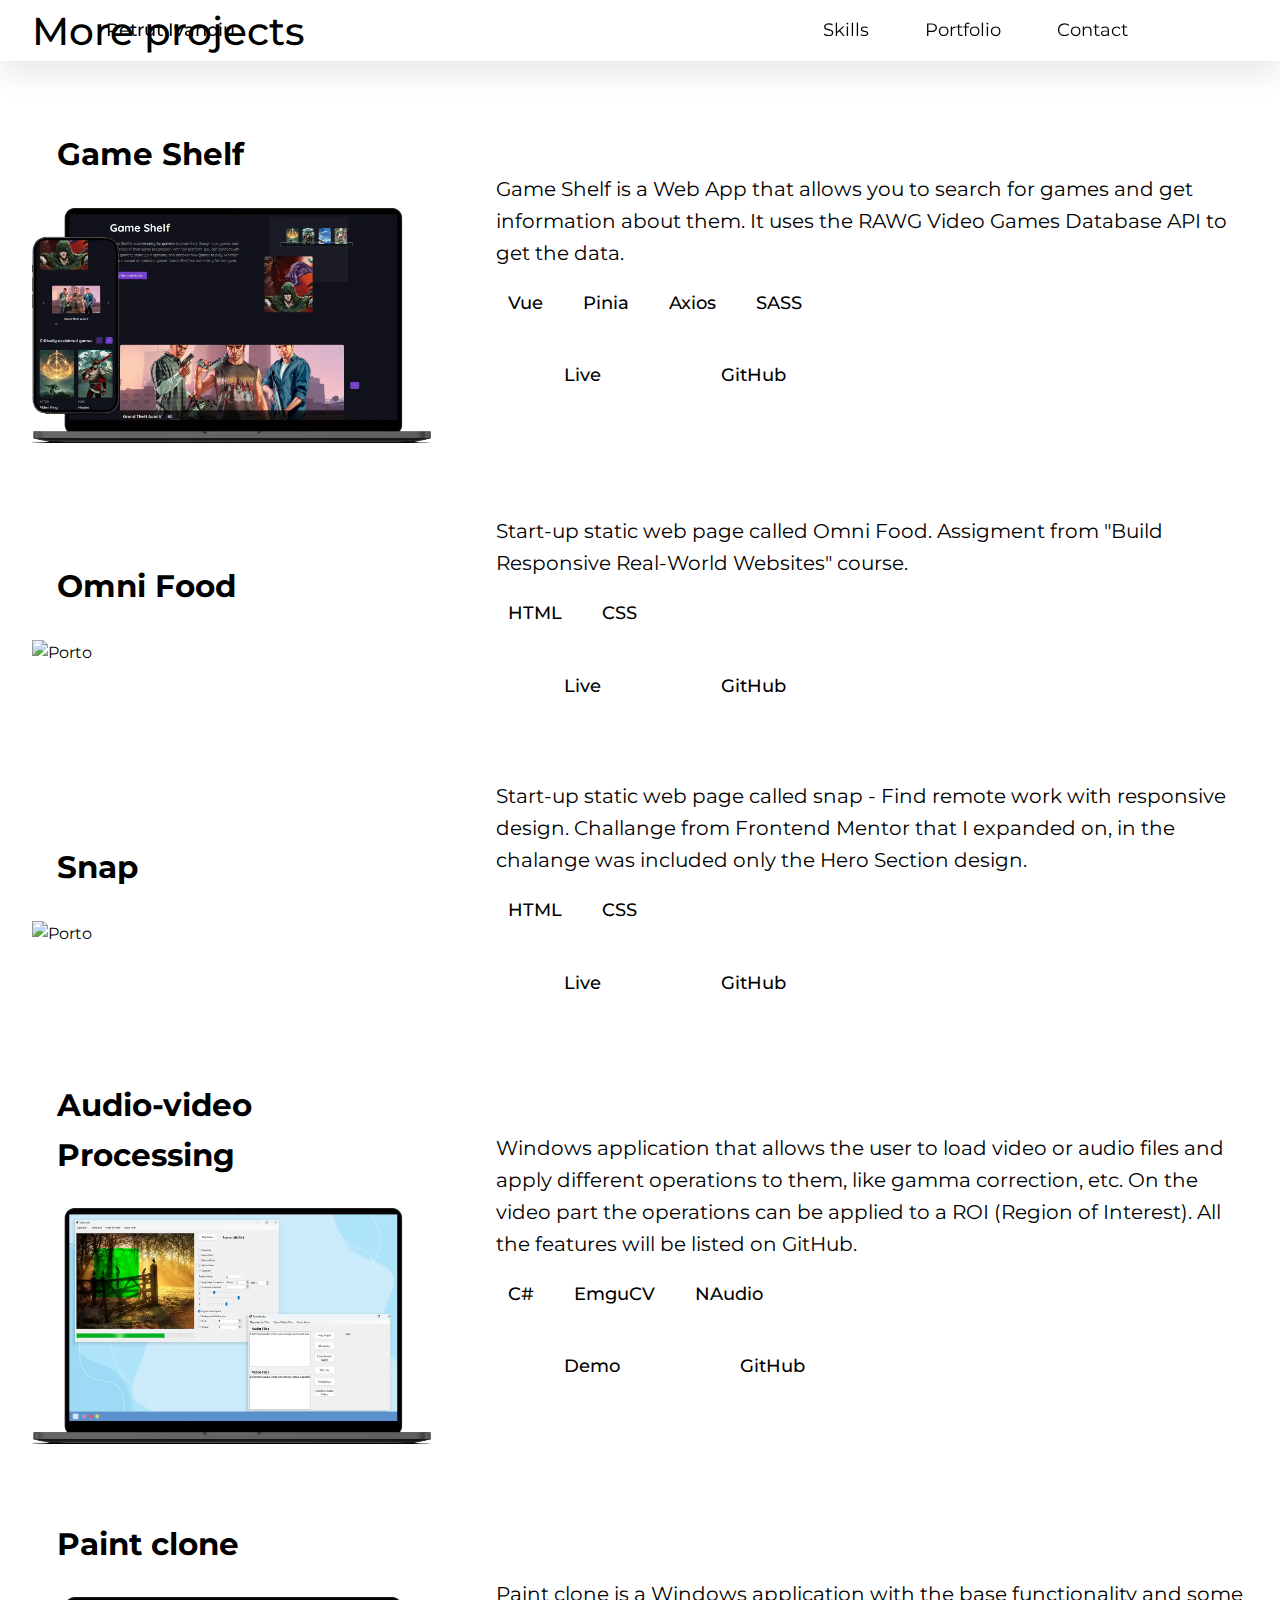
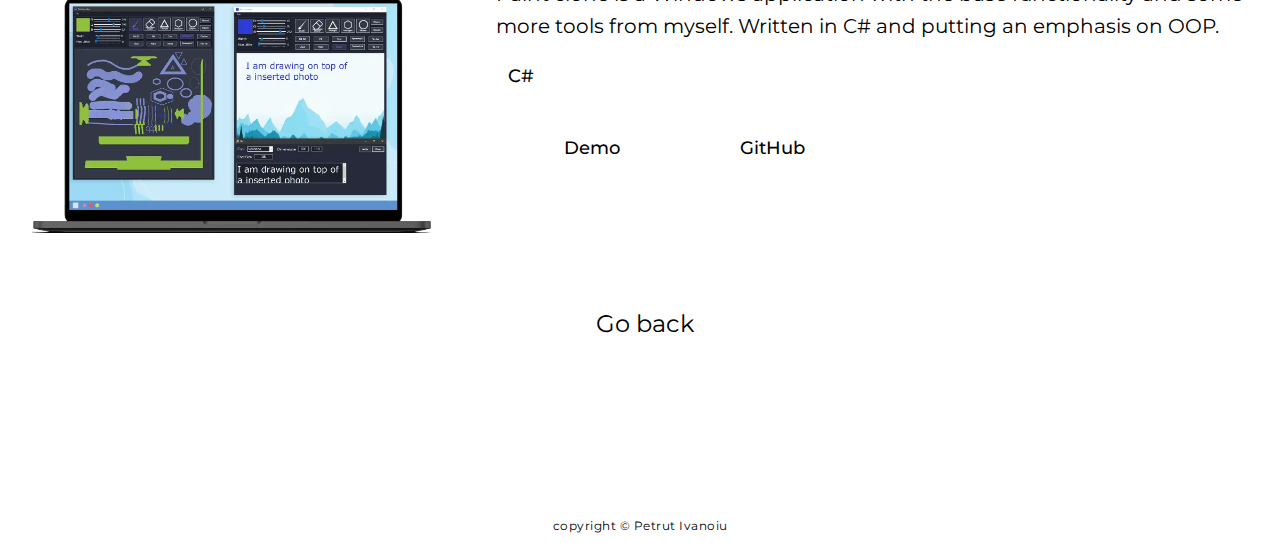
==== commit fc430f06: "feat: add more work items in portofolio" ====
--- a/more-projects.html
+++ b/more-projects.html
@@ -65,6 +65,56 @@
             <h3
               class="portfolio-item__title heading--tertiary bg--secondary-color"
             >
+              Game Shelf
+            </h3>
+            <img
+              src="resources/works/work_game_shelf.webp"
+              alt="Porto"
+              width="400"
+              class="portfolio-item__image"
+            />
+          </div>
+          <div class="portfolio-item__details">
+            <p class="work__text">
+              Game Shelf is a Web App that allows you to search for games and
+              get information about them. It uses the RAWG Video Games Database
+              API to get the data.
+            </p>
+            <ul class="work__technologies">
+              <li>Vue</li>
+              <li>Pinia</li>
+              <li>Axios</li>
+              <li>SASS</li>
+            </ul>
+            <div class="btn__group">
+              <a
+                href="https://game-shelf.petrut.dev/"
+                class="lnk lnk--full lnk--full-animation"
+                rel="noopener"
+                target="_blank"
+                ><ion-icon
+                  class="icon--work"
+                  name="caret-forward-outline"
+                ></ion-icon>
+                Live</a
+              >
+              <a
+                href="https://github.com/IvanoiuPetrut/game-shelf-client"
+                class="lnk lnk--full lnk--full-animation"
+                rel="noopener"
+                target="_blank"
+                ><ion-icon class="icon--work" name="logo-github"></ion-icon>
+                GitHub</a
+              >
+            </div>
+          </div>
+        </div>
+
+        <div class="portfolio-item">
+          <div>
+            <h3
+              class="portfolio-item__title heading--tertiary bg--secondary-color"
+            >
               Omni Food
             </h3>
             <img
--- a/styles/general.css
+++ b/styles/general.css
@@ -47,18 +47,21 @@
   width: 100%;
 }
 
-.lnk--full-animation:link::before,
-.lnk--full-animation:visited::before {
-  z-index: -1;
+.lnk--full-animation {
+  position: relative;
+  display: inline-block; /* Ensure the link behaves like a block element */
+}
+
+.lnk--full-animation::before {
   content: "";
   position: absolute;
   bottom: 0;
   left: 0;
-  width: 0%;
+  width: 0;
   height: 100%;
   background-color: var(--bg--trans);
   border-radius: 7px;
-  transition: all 0.3s ease-in-out;
+  transition: width 0.3s ease-in-out; /* Only transition width */
 }
 
 .lnk--full-animation:hover::before,
--- a/styles/style.css
+++ b/styles/style.css
@@ -215,6 +215,12 @@
   left: 7%;
   z-index: -1;
 }
+
+.hero__ctas {
+  display: flex;
+  flex-wrap: wrap;
+  gap: 0.8rem;
+}
 /* SKILLSA SECTION */
 
 /* work secondary heading */
@@ -330,8 +336,31 @@
   grid-template-columns: 40fr 60fr;
 }
 
+.work__img {
+  position: relative;
+  display: inline-block;
+}
+
+.work__img::before {
+  content: "";
+  position: absolute;
+  top: 0;
+  left: 0;
+  right: 0;
+  bottom: 0;
+  background: var(--primary);
+  opacity: 15%;
+  filter: blur(30px);
+  z-index: -1;
+  border-radius: 300px;
+}
+
 .work__img img {
-  width: 100%;
+  display: block;
+  max-width: 100%;
+  height: auto;
+  position: relative;
+  z-index: 1;
 }
 
 .work__details {
@@ -346,6 +375,7 @@
 
 .work__technologies {
   display: flex;
+  flex-wrap: wrap;
   list-style: none;
   gap: 1.6rem;
   color: var(--text--secondary);
@@ -387,6 +417,18 @@
   color: var(--primary);
 }
 
+.lnk--secondary:link,
+.lnk--secondary:visited {
+  background-color: var(--bg--lighter);
+  color: var(--text--secondary);
+}
+
+.lnk--secondary:hover,
+.lnk--secondary:active {
+  background-color: var(--bg--lighter--darker);
+  color: var(--primary);
+}
+
 /* MORE PROJECTS */
 
 .portfolio-item {
--- a/styles/queries.css
+++ b/styles/queries.css
@@ -177,6 +177,10 @@
     width: 100%;
   }
 
+  .hero__ctas {
+    justify-content: center;
+  }
+
   .skills__content {
     grid-template-columns: repeat(2, 1fr);
   }
